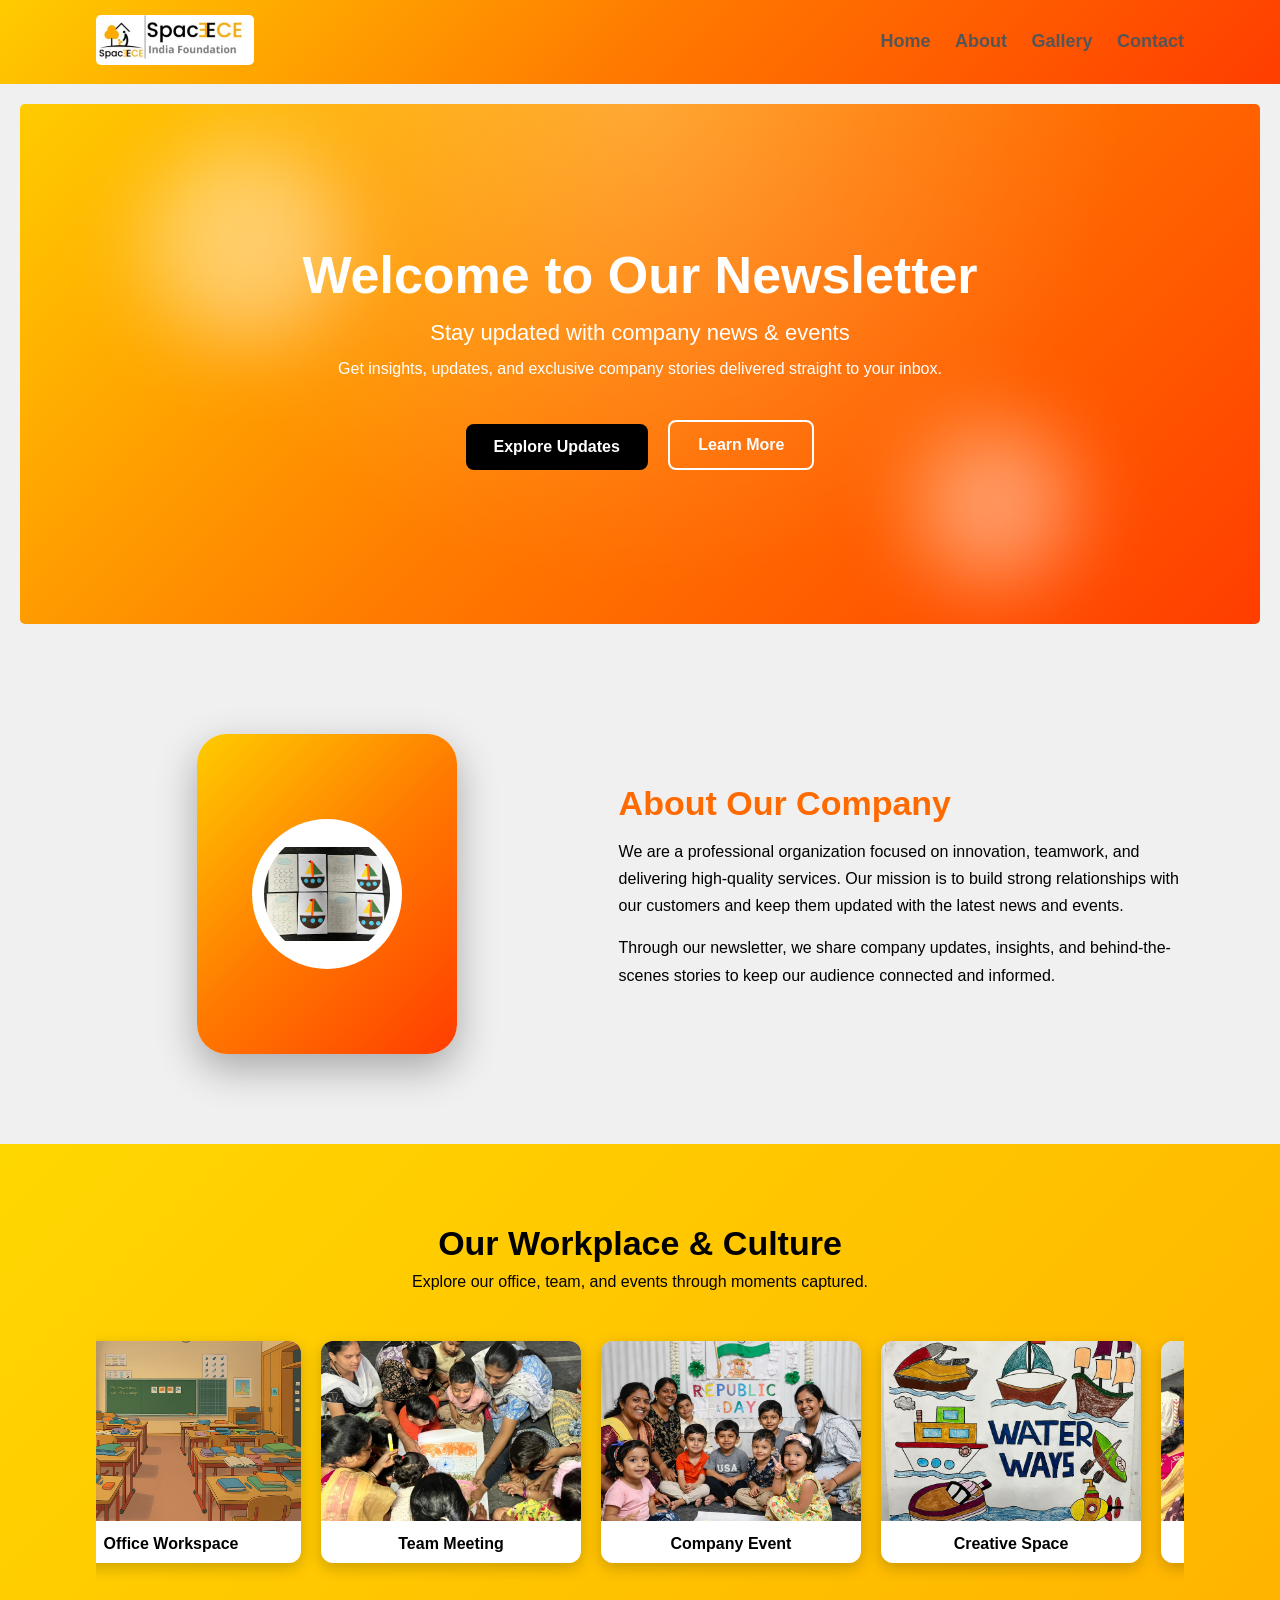
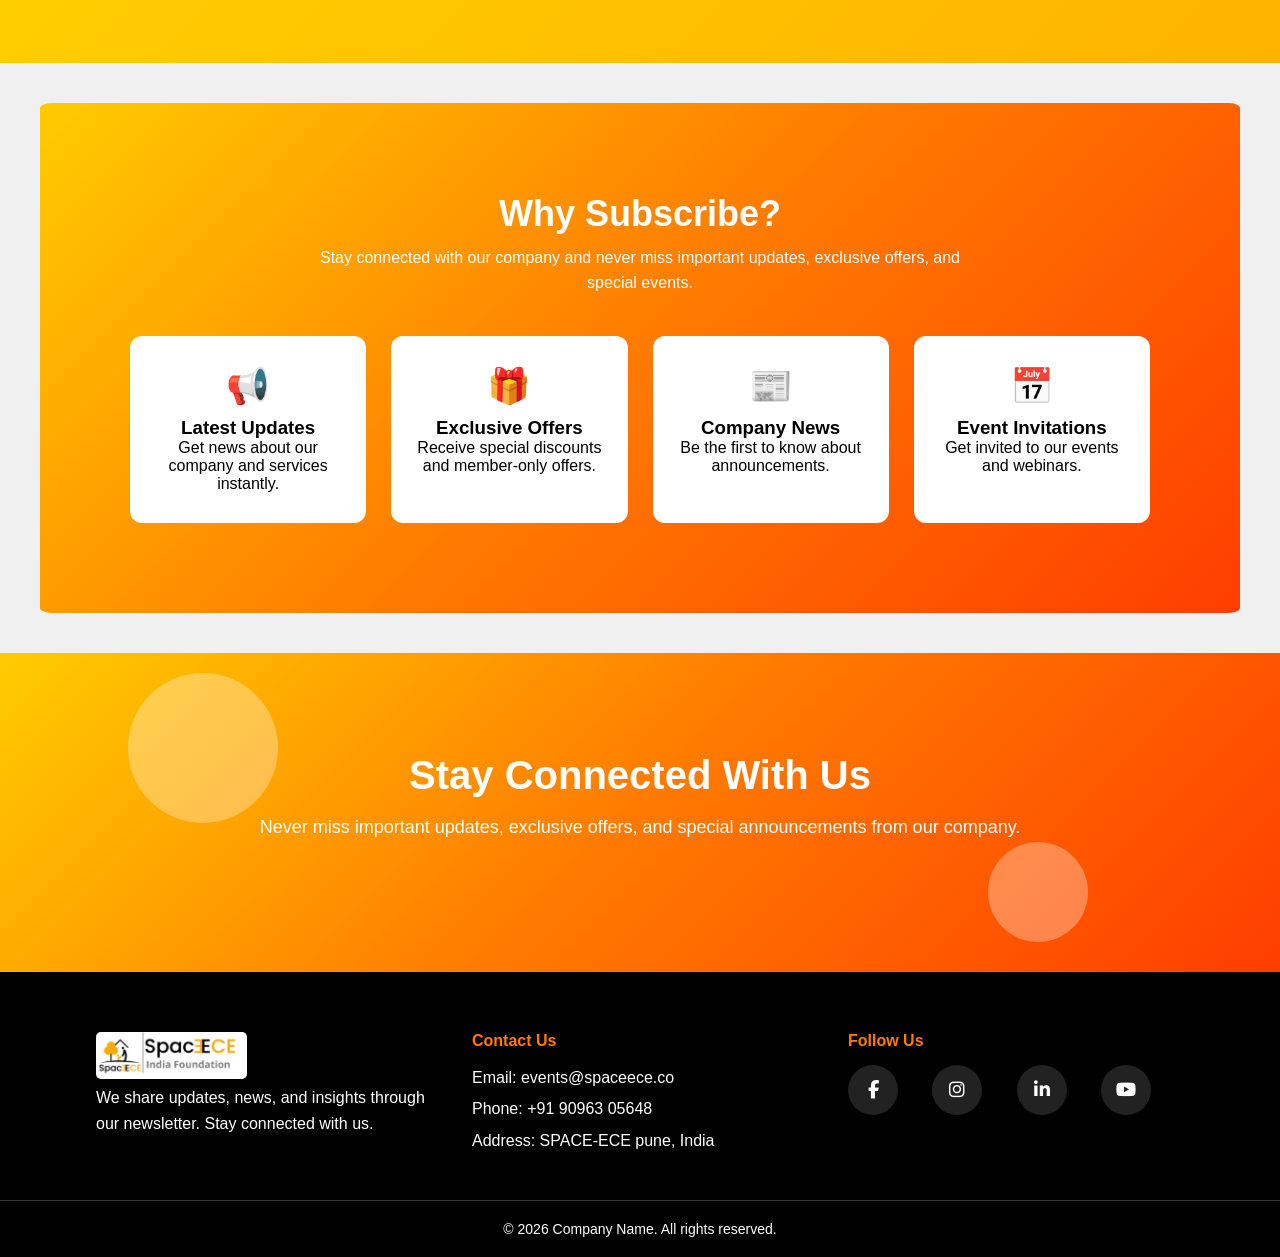
==== newsletter/index.html @ 4c30d171 "add new file" ====
<!DOCTYPE html>
<html lang="en">
<head>
    <meta charset="UTF-8">
    <meta name="viewport" content="width=device-width, initial-scale=1.0">
    <title>Newsletter Subscribe</title>

    <link rel="stylesheet" href="https://cdnjs.cloudflare.com/ajax/libs/font-awesome/6.5.0/css/all.min.css">

    <style>
        /* ============================= */
        /* CSS RESET */
        /* ============================= */
      * {
  margin: 0;
  padding: 0;
  box-sizing: border-box;
}

body, html {
  font-family: 'Segoe UI', Tahoma, Geneva, Verdana, sans-serif;
  background: #f0f0f0;
}

/* HEADER SECTION */
.header {
  background: linear-gradient(135deg,#ffcc00,#ff7a00,#ff3d00);
  color: #000000;
  padding: 15px 0;
  position: sticky;
  top: 0;
  left: 0;
  right: 0;
  z-index: 1000;
}
.container {
  width: 90%;
  margin: auto;
}
.header-flex {
  display: flex;
  justify-content: space-between;
  align-items: center;
}
.logo {
  display: flex;
  align-items: center;
  gap: 10px;
}
.logo img {
  width: 25%;
  height: auto;
  border-radius: 5px;
}
.nav a {
    color: #565555;
    margin-left: 20px;
    text-decoration: none;
    font-size: 18px;
    font-weight: 600;
}

.nav a:hover {
    color: #000;

}

/* HERO SECTION */
.hero{
    margin: 20px;
    border-radius: 5px;
  position:relative;
  height:520px;
  display:flex;
  align-items:center;
  justify-content:center;
  text-align:center;
  color:#fff;
  overflow:hidden;

  background: linear-gradient(135deg,#ffcc00,#ff7a00,#ff3d00);
}

/* glow overlay */
.hero::before{
  content:"";
  position:absolute;
  inset:0;
  background: radial-gradient(circle at top,#ffffff33,transparent 60%);
}

/* content */
.hero-content{
  position:relative;
  z-index:2;
  max-width:800px;
}

.hero h1{
  font-size:52px;
  font-weight:700;
  margin-bottom:15px;
}

.tagline{
  font-size:22px;
  margin-bottom:10px;
}

.subtext{
  font-size:16px;
  margin-bottom:30px;
  line-height:1.6;
}

/* buttons */
.hero-buttons a{
  text-decoration:none;
  padding:14px 28px;
  border-radius:8px;
  font-weight:600;
  margin:8px;
  display:inline-block;
  transition:0.3s;
}

.btn-primary{
  background:#000;
  color:#fff;
}

.btn-primary:hover{
  background:#222;
  transform:translateY(-3px);
}

.btn-outline{
  border:2px solid #fff;
  color:#fff;
}

.btn-outline:hover{
  background:#fff;
  color:#000;
  transform:translateY(-3px);
}

/* floating shapes */
.shape{
  position:absolute;
  border-radius:50%;
  filter:blur(40px);
  opacity:0.4;
}

.shape1{
  width:200px;
  height:200px;
  background:#fff;
  top:40px;
  left:10%;
  animation:float 6s infinite ease-in-out;
}

.shape2{
  width:160px;
  height:160px;
  background:#fff;
  bottom:40px;
  right:15%;
  animation:float 7s infinite ease-in-out;
}

@keyframes float{
  0%{transform:translateY(0)}
  50%{transform:translateY(-30px)}
  100%{transform:translateY(0)}
}
/* ABOUT US SECTION  */

.section {
  padding: 90px 0;

}
.about-section {
  padding: 90px 0;
}

.container {
  width: 85%;
  margin: auto;
  
}

/* layout */
.about-flex {
  display: flex;
  align-items: center;
  gap: 60px;
}

/* image side */
.about-img {
  width: 45%;
  display: flex;
  justify-content: center;
}

.about-shape {
  width: 260px;
  height: 320px;
  background: linear-gradient(135deg,#ffcc00,#ff7a00,#ff3d00);
  border-radius: 30px;
  display: flex;
  align-items: center;
  justify-content: center;
  animation: float 4s ease-in-out infinite;
  box-shadow: 0 15px 40px rgba(0,0,0,0.3);
}

.about-shape img {
  width: 150px;
  height: 150px;
  object-fit: contain;
  background: #fff;
  padding: 12px;
  border-radius: 50%;
}

@keyframes float {
  0% { transform: translateY(0px); }
  50% { transform: translateY(-20px); }
  100% { transform: translateY(0px); }
}

/* text side */
.about-text {
  width: 55%;
}

.about-text h2 {
  font-size: 34px;
  margin-bottom: 15px;
  color: #ff6a00;
}

.about-text p {
  line-height: 1.7;
  margin-bottom: 15px;
}

@media(max-width:900px){
  .about-flex{
    flex-direction: column;
    text-align:center;
  }
  .about-img,
  .about-text{
    width:100%;
  }
}

/* GALLERY SECTION */


.gallery {
  background: linear-gradient(135deg,#ffd700,#ffb300);
  padding: 80px 0;
  text-align: center;
}

.gallery-title {
  font-size: 34px;
  margin-bottom: 10px;
}

.gallery-subtitle {
  margin-bottom: 30px;
}

/* horizontal scroll */
.gallery-scroll {
  display: flex;
  gap: 20px;
  overflow-x: auto;
  padding: 20px;
  scroll-behavior: smooth;
}

/* hide scrollbar */
.gallery-scroll::-webkit-scrollbar {
  height: 8px;
}
.gallery-scroll::-webkit-scrollbar-thumb {
  background: #ff6a00;
  border-radius: 10px;
}

/* card */
.gallery-item {
  min-width: 260px;
  background: #fff;
  border-radius: 12px;
  overflow: hidden;
  box-shadow: 0 5px 15px rgba(0,0,0,0.2);
  position: relative;
}

.gallery-item img {
  width: 100%;
  height: 180px;
  object-fit: cover;
}

/* text */
.gallery-item span {
  display: block;
  padding: 10px;
  font-weight: bold;
}
/* BENEFTTS SECTION */
.benefits {
  background: linear-gradient(135deg,#ffcc00,#ff7a00,#ff3d00);
  padding: 90px 0;
  text-align: center;
  color: #fff;
  margin: 40px;
  border-radius: 1%;
}

.benefits-title {
  font-size: 36px;
  margin-bottom: 10px;
}

.benefits-sub {
  max-width: 650px;
  margin: auto;
  margin-bottom: 40px;
  line-height: 1.6;
}

/* grid */
.benefits-grid {
  display: grid;
  grid-template-columns: repeat(4, 1fr);
  gap: 25px;
}

/* card */
.benefit-card {
  background: #fff;
  color: #000;
  padding: 30px 20px;
  border-radius: 12px;
  transition: 0.3s;
}

.benefit-card:hover {
  transform: translateY(-10px);
}

/* icon */
.icon {
  font-size: 35px;
  display: block;
  margin-bottom: 10px;
}

@media(max-width:900px){
  .benefits-grid {
    grid-template-columns: repeat(2,1fr);
  }
}

@media(max-width:500px){
  .benefits-grid {
    grid-template-columns: 1fr;
  }
}

/* MESSAGE SECTION */


.message {
  position: relative;
  background: linear-gradient(135deg,#ffcc00,#ff7a00,#ff3d00);
  padding: 100px 0;
  text-align: center;
  color: #fff;
  overflow: hidden;
}

.message-content {
  position: relative;
  z-index: 2;
}

.message h2 {
  font-size: 40px;
  margin-bottom: 15px;
}

.message p {
  font-size: 18px;
  margin-bottom: 30px;
  line-height: 1.6;
}

/* email box */
.subscribe-box {
  display: flex;
  justify-content: center;
  max-width: 450px;
  margin: auto;
  background: #fff;
  border-radius: 8px;
  overflow: hidden;
}

.subscribe-box input {
  flex: 1;
  border: none;
  padding: 14px;
  font-size: 16px;
  outline: none;
}

.subscribe-box button {
  background: #000;
  color: #fff;
  border: none;
  padding: 14px 25px;
  cursor: pointer;
  font-weight: bold;
}

.subscribe-box button:hover {
  background: #333;
}

/* decorative floating circles */
.circle {
  position: absolute;
  border-radius: 50%;
  opacity: 0.3;
  animation: float 6s ease-in-out infinite;
}

.circle1 {
  width: 150px;
  height: 150px;
  background: #fff;
  top: 20px;
  left: 10%;
}

.circle2 {
  width: 100px;
  height: 100px;
  background: #fff;
  bottom: 30px;
  right: 15%;
}

@keyframes float {
  0% { transform: translateY(0px); }
  50% { transform: translateY(-25px); }
  100% { transform: translateY(0px); }
}


/* FOOTER SECTION */

.footer {
  background: #000000;
  color: #fff;
  padding-top: 60px;
}

.footer-grid {
  display: grid;
  grid-template-columns: repeat(3, 1fr);
  gap: 40px;
}

.footer-col h4 {
  margin-bottom: 15px;
  color: #ff7a00;
}

.footer-logo {
  display: flex;
  align-items: center;
  gap: 10px;
}

.footer-logo img {
  width: 45%;
  height: auto;
  border-radius: 5px;

}

.footer-col p {
  margin: 6px 0;
  line-height: 1.6;
}

/* social */
.social-icons a {
  display: inline-flex;
  align-items: center;
  justify-content: center                                               ;
  width: 50px;
  height: 50px;
  margin-right: 30px;
  border-radius: 50%;
  background: #222;
  color: #fff;
  font-size: 18px;
  transition: 0.3s;
  text-decoration: none;
}

/* hover colors */
.social-icons a:hover:nth-child(1) {
  background: #1877f2; /* Facebook */
}

.social-icons a:hover:nth-child(2) {
  background: #e4405f; /* Instagram */
}

.social-icons a:hover:nth-child(3) {
  background: #0a66c2; /* LinkedIn */
}

.social-icons a:hover:nth-child(4) {
  background: #ff0000; /* YouTube */
}

/* bottom */
.footer-bottom {
  text-align: center;
  padding: 20px;
  margin-top: 40px;
  border-top: 1px solid #333;
  font-size: 14px;
}

@media(max-width:800px){
  .footer-grid {
    grid-template-columns: 1fr;
    text-align: center;
  }
}


/* ============================= */
/* MOBILE RESPONSIVE (max 768px) */
/* ============================= */
@media (max-width: 768px) {

  /* Header */
  .header-flex {
    flex-direction: column;
    height: auto;
    gap: 10px;
  }

  .container {
    height: auto;
  }

  .nav {
    margin-top: 10px;
  }

  .nav a {
    display: inline-block;
    margin: 5px 10px;
    font-size: 16px;
  }

  /* Hero */
  .hero {
    height: auto;
    padding: 80px 20px;
  }

  .hero h1 {
    font-size: 32px;
  }

  .tagline {
    font-size: 18px;
  }

  .subtext {
    font-size: 14px;
  }

  /* About */
  .about-flex {
    flex-direction: column;
    text-align: center;
  }

  .about-img,
  .about-text {
    width: 100%;
  }

  .about-shape {
    margin-bottom: 30px;
  }

  /* Gallery */
  .gallery-scroll {
    padding: 10px;
  }

  .gallery-item {
    min-width: 200px;
  }

  /* Benefits */
  .benefits {
    margin: 20px;
  }

  .benefits-grid {
    grid-template-columns: 1fr;
  }

  /* Message */
  .subscribe-box {
    flex-direction: column;
  }

  .subscribe-box input {
    width: 100%;
  }

  .subscribe-box button {
    width: 100%;
  }

  /* Footer */
  .footer-grid {
    grid-template-columns: 1fr;
    text-align: center;
  }

  .footer-logo {
    justify-content: center;
  }

  .social-icons a {
    margin: 10px;
  }

}

/* ============================= */
/* TABLET RESPONSIVE (768–1024px) */
/* ============================= */
@media (max-width: 1024px) {

  .benefits-grid {
    grid-template-columns: repeat(2, 1fr);
  }

  .about-flex {
    gap: 30px;
  }

}

/* fade scroll */
.section,
.about-section,
.benefits,
.message{
  opacity:0;
  transform:translateY(40px);
  transition:0.8s;
}
.show{
  opacity:1;
  transform:translateY(0);
}

/* hero animation */
.hero-content{
  opacity:0;
  transform:translateY(40px);
  transition:1s;
}
.hero-show{
  opacity:1;
  transform:translateY(0);
}

/* ripple button */
.btn-primary,
.btn-outline{
  position:relative;
  overflow:hidden;
}
.ripple{
  position:absolute;
  width:10px;
  height:10px;
  background:#fff;
  border-radius:50%;
  transform:scale(0);
  animation:ripple 0.6s linear;
  text-decoration: none;
}
@keyframes ripple{
  to{
    transform:scale(15);
    opacity:0;
  }
}

/* header shadow */
.header-shadow{
  box-shadow:0 6px 20px rgba(0,0,0,0.25);
} 

    </style>
</head>
<body>
    <!-- HEADER -->
<header class="header">
  <div class="container header-flex">
    <div class="logo">
      <a href="#home">
      <img src="assets/images/logo/logo.png" alt="logo">
      </a>

    </div>

    <nav class="nav">
      <a href="#home">Home</a>
      <a href="#about">About</a>
      <a href="#gallery">Gallery</a>
      <a href="#contact">Contact</a>
    </nav>
  </div>
</header>


<!-- HERO -->
<section id="home" class="hero">
  <div class="hero-content">
    <h1>Welcome to Our Newsletter</h1>
    <p class="tagline">Stay updated with company news & events</p>

    <p class="subtext">
      Get insights, updates, and exclusive company stories
      delivered straight to your inbox.
    </p>

    <div class="hero-buttons">
      <a href="#" class="btn-primary">Explore Updates</a>
      <a href="#" class="btn-outline">Learn More</a>
    </div>
  </div>

  <!-- floating shapes -->
  <div class="shape shape1"></div>
  <div class="shape shape2"></div>
</section>

<!-- ABOUT -->
<section id="about" class="about-section">
  <div class="container about-flex">

    <!-- LEFT IMAGE -->
    <div class="about-img">
        <div class="about-shape">
            <img src="assets/images/about.jpeg" alt="logo">
        </div>
    </div>

    <!-- RIGHT TEXT -->                                                                                                                                                                      
    <div class="about-text">
      <h2>About Our Company</h2>
      <p>
        We are a professional organization focused on innovation,
        teamwork, and delivering high-quality services. Our mission
        is to build strong relationships with our customers and keep
        them updated with the latest news and events.
      </p>

      <p>
        Through our newsletter, we share company updates, insights,
        and behind-the-scenes stories to keep our audience connected
        and informed.
      </p>
    </div>

  </div>
</section>

<!-- GALLERY -->
<section id="gallery" class="gallery section">
  <div class="container">
    <h2 class="gallery-title">Our Workplace & Culture</h2>
    <p class="gallery-subtitle">
      Explore our office, team, and events through moments captured.
    </p>

    <div class="gallery-scroll">

      <div class="gallery-item">
        <img src="assets/images/Office Workspace.png">
        <span>Office Workspace</span>
      </div>

      <div class="gallery-item">
        <img src="assets/images/Team Meeting.jpeg">
        <span>Team Meeting</span>
      </div>

      <div class="gallery-item">
        <img src="assets/images/Company Event.png">
        <span>Company Event</span>
      </div>

      <div class="gallery-item">
        <img src="assets/images/Creative Space.jpeg">
        <span>Creative Space</span>
      </div>

      <div class="gallery-item">
        <img src="assets/images/Our Team.jpeg">
        <span>Our Team</span>
      </div>

      <div class="gallery-item">
        <img src="assets/images/Celebration.jpeg">
        <span>Celebration</span>
      </div>

    </div>
  </div>
</section>


<!-- BENEFITS -->
<section id="benefits" class="benefits section">
  <div class="container">
    <h2 class="benefits-title">Why Subscribe?</h2>
    <p class="benefits-sub">
      Stay connected with our company and never miss important
      updates, exclusive offers, and special events.
    </p>

    <div class="benefits-grid">

      <div class="benefit-card">
        <span class="icon">📢</span>
        <h3>Latest Updates</h3>
        <p>Get news about our company and services instantly.</p>
      </div>

      <div class="benefit-card">
        <span class="icon">🎁</span>
        <h3>Exclusive Offers</h3>
        <p>Receive special discounts and member-only offers.</p>
      </div>

      <div class="benefit-card">
        <span class="icon">📰</span>
        <h3>Company News</h3>
        <p>Be the first to know about announcements.</p>
      </div>

      <div class="benefit-card">
        <span class="icon">📅</span>
        <h3>Event Invitations</h3>
        <p>Get invited to our events and webinars.</p>
      </div>

    </div>
  </div>
</section>

<!-- MESSAGE -->
<section id="contact" class="message">
  <div class="container message-content">
    <h2>Stay Connected With Us</h2>
    <p>
      Never miss important updates, exclusive offers,
      and special announcements from our company.
    </p>

  </div>

  <!-- decorative circles -->
  <div class="circle circle1"></div>
  <div class="circle circle2"></div>
</section>

<!-- FOOTER -->
<footer class="footer">
  <div class="container footer-grid">

    <!-- PART 1 : LOGO -->
    <div class="footer-col">
      <div class="footer-logo">
        <img src="assets/images/logo/logo.png" alt="logo">
      </div>
      <p>
        We share updates, news, and insights through our newsletter.
        Stay connected with us.
      </p>
    </div>

    <!-- PART 2 : CONTACT -->
    <div class="footer-col">
      <h4>Contact Us</h4>
      <p>Email: events@spaceece.co</p>
      <p>Phone: +91 90963 05648</p>
      <p>Address: SPACE-ECE pune, India</p>
    </div>

    <!-- PART 3 : SOCIAL -->
    <div class="footer-col">
        <h4>Follow Us</h4>
    
        <div class="social-icons">
                <a href="https://www.facebook.com/SpacECE/"><i class="fab fa-facebook-f"></i></a>
                <a href="https://www.instagram.com/spac.ece?igsh=bjhjeGRkYnBuaDUw"><i class="fab fa-instagram"></i></a>
                <a href="https://www.linkedin.com/company/spacece-co"><i class="fab fa-linkedin-in"></i></a>
                <a href="http://www.youtube.com/@SpacECE"><i class="fab fa-youtube"></i></a>
        </div>
    </div>
  </div>

  <div class="footer-bottom">
    © 2026 Company Name. All rights reserved.
  </div>
</footer>






<!-- gallery section -->
<script>
const scrollContainer = document.querySelector(".gallery-scroll");

let scrollAmount = 0;

setInterval(() => {
  scrollContainer.scrollLeft += 1;
  scrollAmount += 1;

  if(scrollAmount >= scrollContainer.scrollWidth - scrollContainer.clientWidth){
    scrollAmount = 0;
    scrollContainer.scrollLeft = 0;
  }
}, 20);
</script>

<script>

/* ============================= */
/* FADE-IN ON SCROLL */
/* ============================= */
const observer = new IntersectionObserver(entries => {
  entries.forEach(entry => {
    if(entry.isIntersecting){
      entry.target.classList.add("show");
    }
  });
}, { threshold: 0.2 });

document.querySelectorAll(".section, .about-section, .benefits, .message")
.forEach(el => observer.observe(el));


/* ============================= */
/* HERO TEXT ANIMATION */
/* ============================= */
window.addEventListener("load", () => {
  document.querySelector(".hero-content").classList.add("hero-show");
});


/* ============================= */
/* BUTTON RIPPLE EFFECT */
/* ============================= */
document.querySelectorAll(".btn-primary, .btn-outline")
.forEach(btn=>{
  btn.addEventListener("click", function(e){
    let ripple = document.createElement("span");
    ripple.classList.add("ripple");
    this.appendChild(ripple);

    let x = e.clientX - this.getBoundingClientRect().left;
    let y = e.clientY - this.getBoundingClientRect().top;

    ripple.style.left = x+"px";
    ripple.style.top = y+"px";

    setTimeout(()=> ripple.remove(),600);
  });
});


/* ============================= */
/* HEADER SHADOW ON SCROLL */
/* ============================= */
window.addEventListener("scroll",()=>{
  const header = document.querySelector(".header");
  if(window.scrollY > 30){
    header.classList.add("header-shadow");
  }else{
    header.classList.remove("header-shadow");
  }
});

</script>
    
</body>
</html>
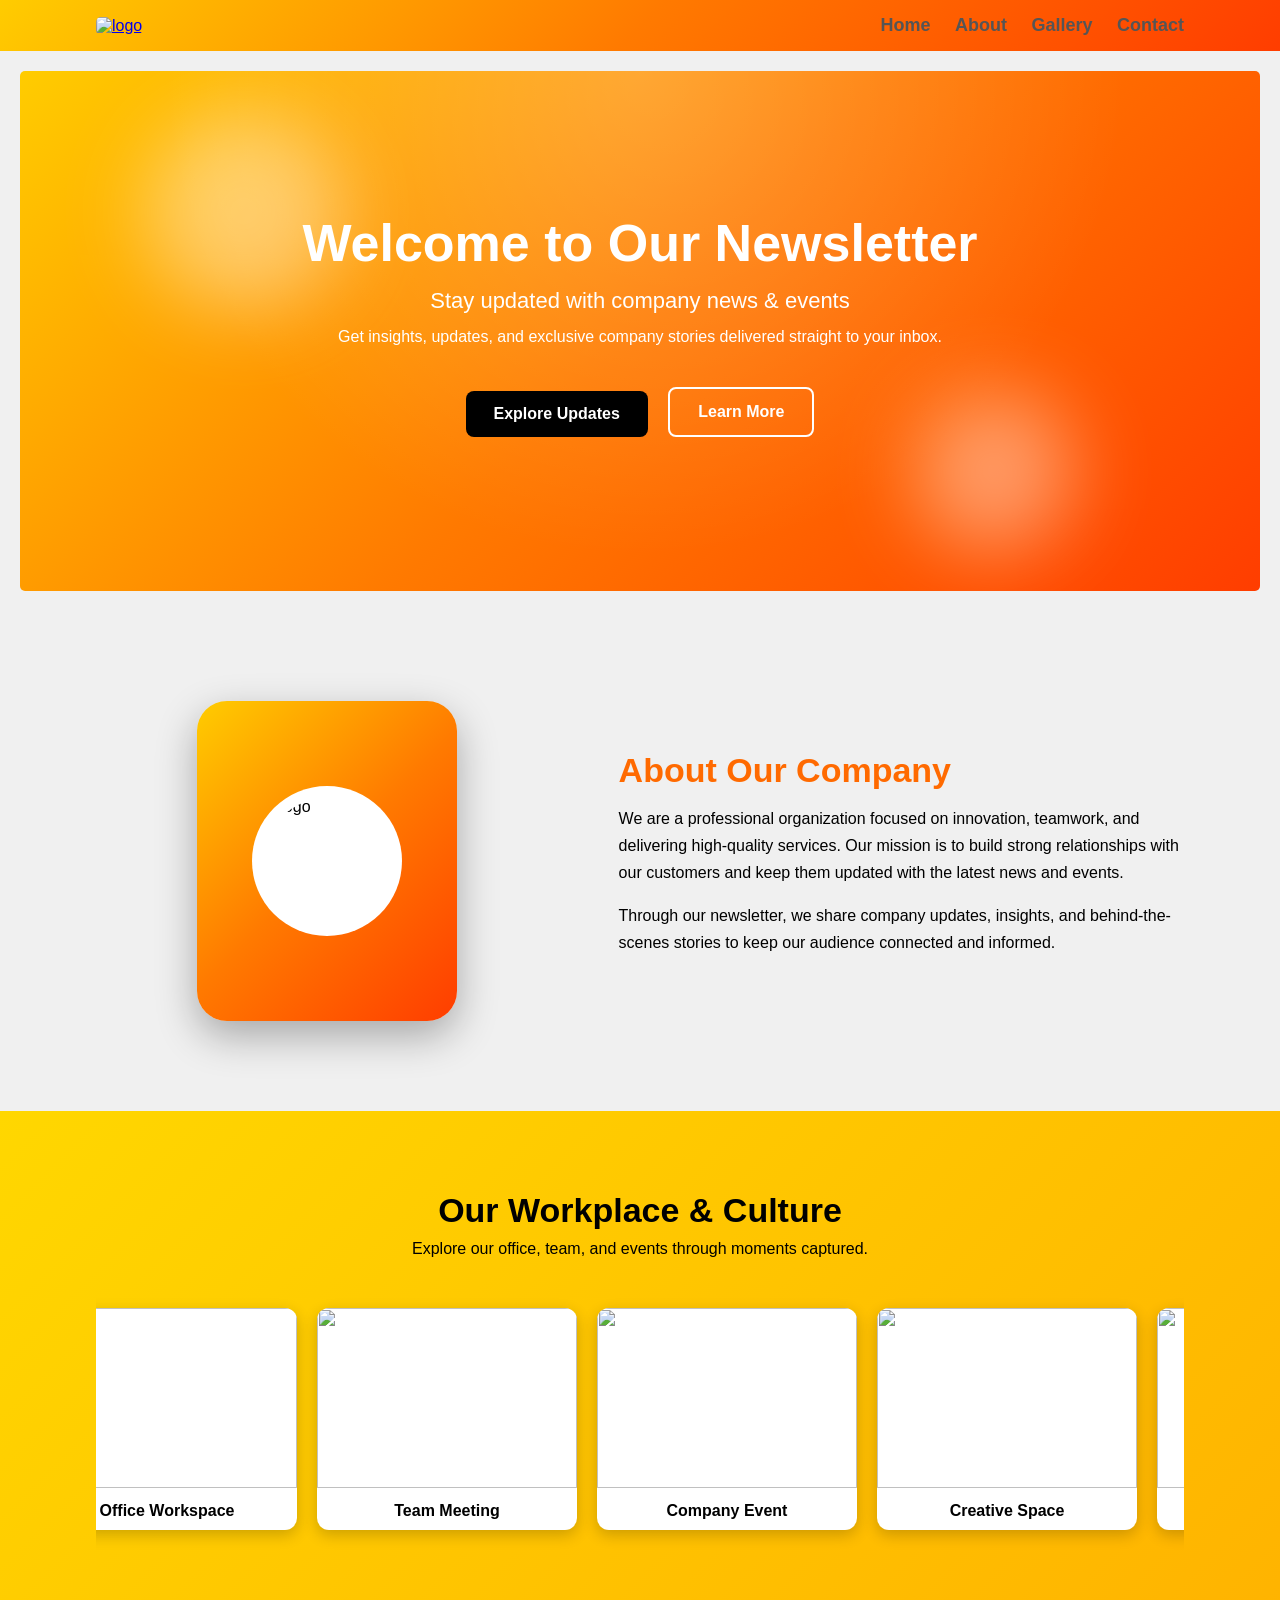
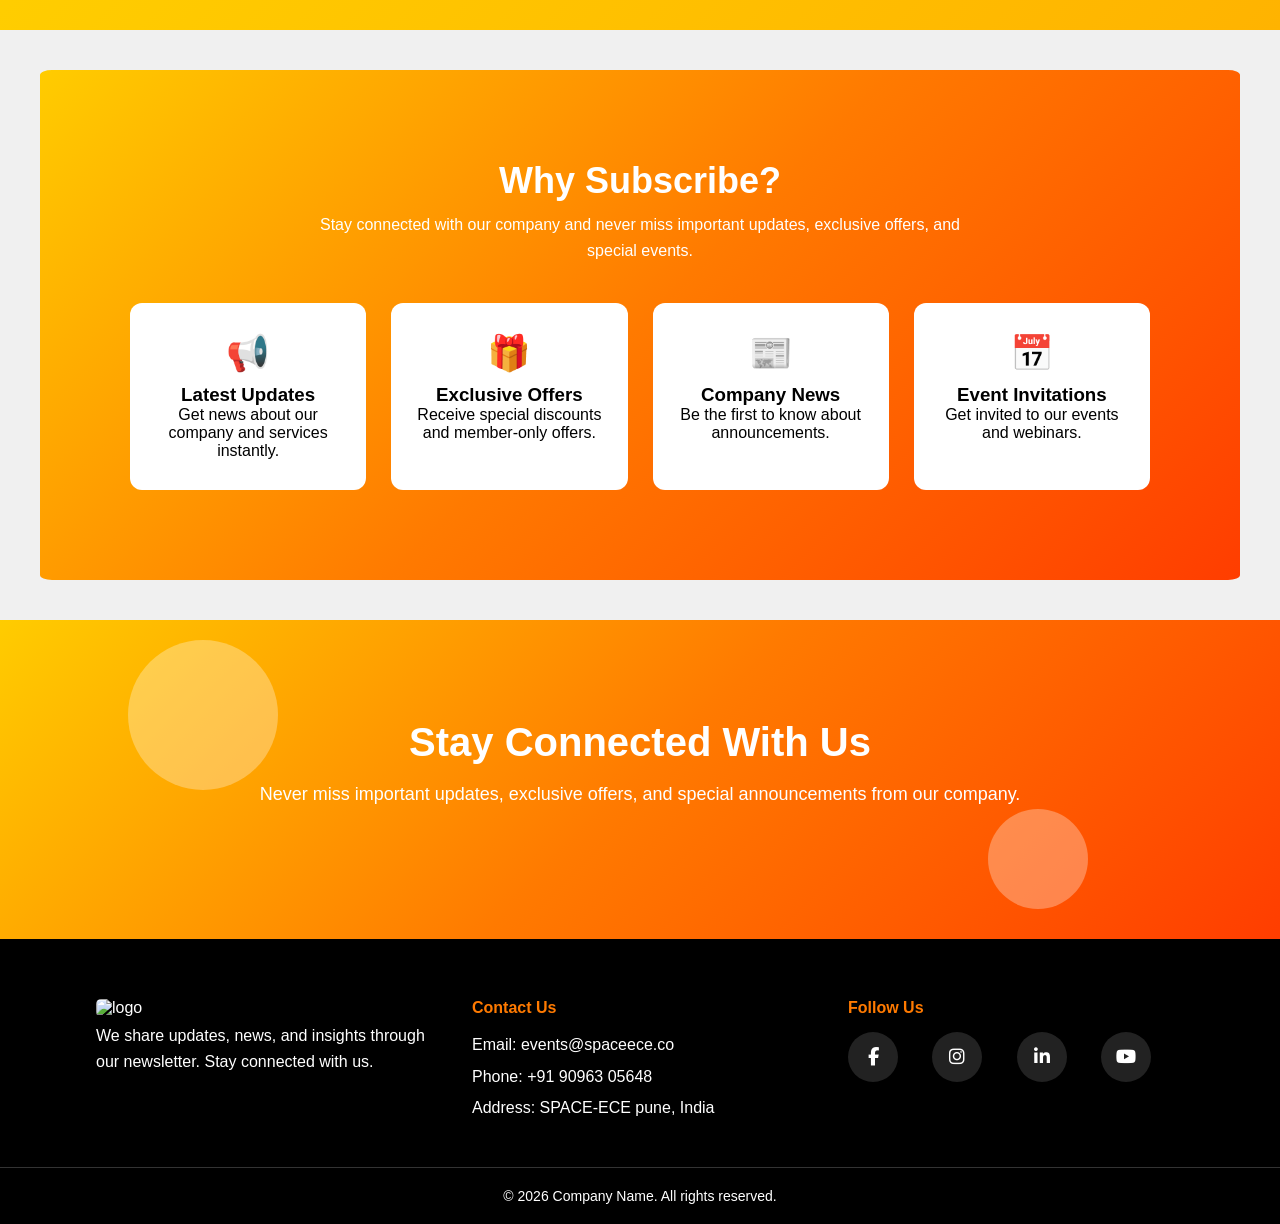
==== commit dc43a050: "Add files via upload" ====
--- a/newsletter/index.html
+++ b/newsletter/index.html
@@ -1,1034 +1,1035 @@
-<!DOCTYPE html>
-<html lang="en">
-<head>
-    <meta charset="UTF-8">
-    <meta name="viewport" content="width=device-width, initial-scale=1.0">
-    <title>Newsletter Subscribe</title>
-
-    <link rel="stylesheet" href="https://cdnjs.cloudflare.com/ajax/libs/font-awesome/6.5.0/css/all.min.css">
-
-    <style>
-        /* ============================= */
-        /* CSS RESET */
-        /* ============================= */
-      * {
-  margin: 0;
-  padding: 0;
-  box-sizing: border-box;
-}
-
-body, html {
-  font-family: 'Segoe UI', Tahoma, Geneva, Verdana, sans-serif;
-  background: #f0f0f0;
-}
-
-/* HEADER SECTION */
-.header {
-  background: linear-gradient(135deg,#ffcc00,#ff7a00,#ff3d00);
-  color: #000000;
-  padding: 15px 0;
-  position: sticky;
-  top: 0;
-  left: 0;
-  right: 0;
-  z-index: 1000;
-}
-.container {
-  width: 90%;
-  margin: auto;
-}
-.header-flex {
-  display: flex;
-  justify-content: space-between;
-  align-items: center;
-}
-.logo {
-  display: flex;
-  align-items: center;
-  gap: 10px;
-}
-.logo img {
-  width: 25%;
-  height: auto;
-  border-radius: 5px;
-}
-.nav a {
-    color: #565555;
-    margin-left: 20px;
-    text-decoration: none;
-    font-size: 18px;
-    font-weight: 600;
-}
-
-.nav a:hover {
-    color: #000;
-
-}
-
-/* HERO SECTION */
-.hero{
-    margin: 20px;
-    border-radius: 5px;
-  position:relative;
-  height:520px;
-  display:flex;
-  align-items:center;
-  justify-content:center;
-  text-align:center;
-  color:#fff;
-  overflow:hidden;
-
-  background: linear-gradient(135deg,#ffcc00,#ff7a00,#ff3d00);
-}
-
-/* glow overlay */
-.hero::before{
-  content:"";
-  position:absolute;
-  inset:0;
-  background: radial-gradient(circle at top,#ffffff33,transparent 60%);
-}
-
-/* content */
-.hero-content{
-  position:relative;
-  z-index:2;
-  max-width:800px;
-}
-
-.hero h1{
-  font-size:52px;
-  font-weight:700;
-  margin-bottom:15px;
-}
-
-.tagline{
-  font-size:22px;
-  margin-bottom:10px;
-}
-
-.subtext{
-  font-size:16px;
-  margin-bottom:30px;
-  line-height:1.6;
-}
-
-/* buttons */
-.hero-buttons a{
-  text-decoration:none;
-  padding:14px 28px;
-  border-radius:8px;
-  font-weight:600;
-  margin:8px;
-  display:inline-block;
-  transition:0.3s;
-}
-
-.btn-primary{
-  background:#000;
-  color:#fff;
-}
-
-.btn-primary:hover{
-  background:#222;
-  transform:translateY(-3px);
-}
-
-.btn-outline{
-  border:2px solid #fff;
-  color:#fff;
-}
-
-.btn-outline:hover{
-  background:#fff;
-  color:#000;
-  transform:translateY(-3px);
-}
-
-/* floating shapes */
-.shape{
-  position:absolute;
-  border-radius:50%;
-  filter:blur(40px);
-  opacity:0.4;
-}
-
-.shape1{
-  width:200px;
-  height:200px;
-  background:#fff;
-  top:40px;
-  left:10%;
-  animation:float 6s infinite ease-in-out;
-}
-
-.shape2{
-  width:160px;
-  height:160px;
-  background:#fff;
-  bottom:40px;
-  right:15%;
-  animation:float 7s infinite ease-in-out;
-}
-
-@keyframes float{
-  0%{transform:translateY(0)}
-  50%{transform:translateY(-30px)}
-  100%{transform:translateY(0)}
-}
-/* ABOUT US SECTION  */
-
-.section {
-  padding: 90px 0;
-
-}
-.about-section {
-  padding: 90px 0;
-}
-
-.container {
-  width: 85%;
-  margin: auto;
-  
-}
-
-/* layout */
-.about-flex {
-  display: flex;
-  align-items: center;
-  gap: 60px;
-}
-
-/* image side */
-.about-img {
-  width: 45%;
-  display: flex;
-  justify-content: center;
-}
-
-.about-shape {
-  width: 260px;
-  height: 320px;
-  background: linear-gradient(135deg,#ffcc00,#ff7a00,#ff3d00);
-  border-radius: 30px;
-  display: flex;
-  align-items: center;
-  justify-content: center;
-  animation: float 4s ease-in-out infinite;
-  box-shadow: 0 15px 40px rgba(0,0,0,0.3);
-}
-
-.about-shape img {
-  width: 150px;
-  height: 150px;
-  object-fit: contain;
-  background: #fff;
-  padding: 12px;
-  border-radius: 50%;
-}
-
-@keyframes float {
-  0% { transform: translateY(0px); }
-  50% { transform: translateY(-20px); }
-  100% { transform: translateY(0px); }
-}
-
-/* text side */
-.about-text {
-  width: 55%;
-}
-
-.about-text h2 {
-  font-size: 34px;
-  margin-bottom: 15px;
-  color: #ff6a00;
-}
-
-.about-text p {
-  line-height: 1.7;
-  margin-bottom: 15px;
-}
-
-@media(max-width:900px){
-  .about-flex{
-    flex-direction: column;
-    text-align:center;
-  }
-  .about-img,
-  .about-text{
-    width:100%;
-  }
-}
-
-/* GALLERY SECTION */
-
-
-.gallery {
-  background: linear-gradient(135deg,#ffd700,#ffb300);
-  padding: 80px 0;
-  text-align: center;
-}
-
-.gallery-title {
-  font-size: 34px;
-  margin-bottom: 10px;
-}
-
-.gallery-subtitle {
-  margin-bottom: 30px;
-}
-
-/* horizontal scroll */
-.gallery-scroll {
-  display: flex;
-  gap: 20px;
-  overflow-x: auto;
-  padding: 20px;
-  scroll-behavior: smooth;
-}
-
-/* hide scrollbar */
-.gallery-scroll::-webkit-scrollbar {
-  height: 8px;
-}
-.gallery-scroll::-webkit-scrollbar-thumb {
-  background: #ff6a00;
-  border-radius: 10px;
-}
-
-/* card */
-.gallery-item {
-  min-width: 260px;
-  background: #fff;
-  border-radius: 12px;
-  overflow: hidden;
-  box-shadow: 0 5px 15px rgba(0,0,0,0.2);
-  position: relative;
-}
-
-.gallery-item img {
-  width: 100%;
-  height: 180px;
-  object-fit: cover;
-}
-
-/* text */
-.gallery-item span {
-  display: block;
-  padding: 10px;
-  font-weight: bold;
-}
-/* BENEFTTS SECTION */
-.benefits {
-  background: linear-gradient(135deg,#ffcc00,#ff7a00,#ff3d00);
-  padding: 90px 0;
-  text-align: center;
-  color: #fff;
-  margin: 40px;
-  border-radius: 1%;
-}
-
-.benefits-title {
-  font-size: 36px;
-  margin-bottom: 10px;
-}
-
-.benefits-sub {
-  max-width: 650px;
-  margin: auto;
-  margin-bottom: 40px;
-  line-height: 1.6;
-}
-
-/* grid */
-.benefits-grid {
-  display: grid;
-  grid-template-columns: repeat(4, 1fr);
-  gap: 25px;
-}
-
-/* card */
-.benefit-card {
-  background: #fff;
-  color: #000;
-  padding: 30px 20px;
-  border-radius: 12px;
-  transition: 0.3s;
-}
-
-.benefit-card:hover {
-  transform: translateY(-10px);
-}
-
-/* icon */
-.icon {
-  font-size: 35px;
-  display: block;
-  margin-bottom: 10px;
-}
-
-@media(max-width:900px){
-  .benefits-grid {
-    grid-template-columns: repeat(2,1fr);
-  }
-}
-
-@media(max-width:500px){
-  .benefits-grid {
-    grid-template-columns: 1fr;
-  }
-}
-
-/* MESSAGE SECTION */
-
-
-.message {
-  position: relative;
-  background: linear-gradient(135deg,#ffcc00,#ff7a00,#ff3d00);
-  padding: 100px 0;
-  text-align: center;
-  color: #fff;
-  overflow: hidden;
-}
-
-.message-content {
-  position: relative;
-  z-index: 2;
-}
-
-.message h2 {
-  font-size: 40px;
-  margin-bottom: 15px;
-}
-
-.message p {
-  font-size: 18px;
-  margin-bottom: 30px;
-  line-height: 1.6;
-}
-
-/* email box */
-.subscribe-box {
-  display: flex;
-  justify-content: center;
-  max-width: 450px;
-  margin: auto;
-  background: #fff;
-  border-radius: 8px;
-  overflow: hidden;
-}
-
-.subscribe-box input {
-  flex: 1;
-  border: none;
-  padding: 14px;
-  font-size: 16px;
-  outline: none;
-}
-
-.subscribe-box button {
-  background: #000;
-  color: #fff;
-  border: none;
-  padding: 14px 25px;
-  cursor: pointer;
-  font-weight: bold;
-}
-
-.subscribe-box button:hover {
-  background: #333;
-}
-
-/* decorative floating circles */
-.circle {
-  position: absolute;
-  border-radius: 50%;
-  opacity: 0.3;
-  animation: float 6s ease-in-out infinite;
-}
-
-.circle1 {
-  width: 150px;
-  height: 150px;
-  background: #fff;
-  top: 20px;
-  left: 10%;
-}
-
-.circle2 {
-  width: 100px;
-  height: 100px;
-  background: #fff;
-  bottom: 30px;
-  right: 15%;
-}
-
-@keyframes float {
-  0% { transform: translateY(0px); }
-  50% { transform: translateY(-25px); }
-  100% { transform: translateY(0px); }
-}
-
-
-/* FOOTER SECTION */
-
-.footer {
-  background: #000000;
-  color: #fff;
-  padding-top: 60px;
-}
-
-.footer-grid {
-  display: grid;
-  grid-template-columns: repeat(3, 1fr);
-  gap: 40px;
-}
-
-.footer-col h4 {
-  margin-bottom: 15px;
-  color: #ff7a00;
-}
-
-.footer-logo {
-  display: flex;
-  align-items: center;
-  gap: 10px;
-}
-
-.footer-logo img {
-  width: 45%;
-  height: auto;
-  border-radius: 5px;
-
-}
-
-.footer-col p {
-  margin: 6px 0;
-  line-height: 1.6;
-}
-
-/* social */
-.social-icons a {
-  display: inline-flex;
-  align-items: center;
-  justify-content: center                                               ;
-  width: 50px;
-  height: 50px;
-  margin-right: 30px;
-  border-radius: 50%;
-  background: #222;
-  color: #fff;
-  font-size: 18px;
-  transition: 0.3s;
-  text-decoration: none;
-}
-
-/* hover colors */
-.social-icons a:hover:nth-child(1) {
-  background: #1877f2; /* Facebook */
-}
-
-.social-icons a:hover:nth-child(2) {
-  background: #e4405f; /* Instagram */
-}
-
-.social-icons a:hover:nth-child(3) {
-  background: #0a66c2; /* LinkedIn */
-}
-
-.social-icons a:hover:nth-child(4) {
-  background: #ff0000; /* YouTube */
-}
-
-/* bottom */
-.footer-bottom {
-  text-align: center;
-  padding: 20px;
-  margin-top: 40px;
-  border-top: 1px solid #333;
-  font-size: 14px;
-}
-
-@media(max-width:800px){
-  .footer-grid {
-    grid-template-columns: 1fr;
-    text-align: center;
-  }
-}
-
-
-/* ============================= */
-/* MOBILE RESPONSIVE (max 768px) */
-/* ============================= */
-@media (max-width: 768px) {
-
-  /* Header */
-  .header-flex {
-    flex-direction: column;
-    height: auto;
-    gap: 10px;
-  }
-
-  .container {
-    height: auto;
-  }
-
-  .nav {
-    margin-top: 10px;
-  }
-
-  .nav a {
-    display: inline-block;
-    margin: 5px 10px;
-    font-size: 16px;
-  }
-
-  /* Hero */
-  .hero {
-    height: auto;
-    padding: 80px 20px;
-  }
-
-  .hero h1 {
-    font-size: 32px;
-  }
-
-  .tagline {
-    font-size: 18px;
-  }
-
-  .subtext {
-    font-size: 14px;
-  }
-
-  /* About */
-  .about-flex {
-    flex-direction: column;
-    text-align: center;
-  }
-
-  .about-img,
-  .about-text {
-    width: 100%;
-  }
-
-  .about-shape {
-    margin-bottom: 30px;
-  }
-
-  /* Gallery */
-  .gallery-scroll {
-    padding: 10px;
-  }
-
-  .gallery-item {
-    min-width: 200px;
-  }
-
-  /* Benefits */
-  .benefits {
-    margin: 20px;
-  }
-
-  .benefits-grid {
-    grid-template-columns: 1fr;
-  }
-
-  /* Message */
-  .subscribe-box {
-    flex-direction: column;
-  }
-
-  .subscribe-box input {
-    width: 100%;
-  }
-
-  .subscribe-box button {
-    width: 100%;
-  }
-
-  /* Footer */
-  .footer-grid {
-    grid-template-columns: 1fr;
-    text-align: center;
-  }
-
-  .footer-logo {
-    justify-content: center;
-  }
-
-  .social-icons a {
-    margin: 10px;
-  }
-
-}
-
-/* ============================= */
-/* TABLET RESPONSIVE (768–1024px) */
-/* ============================= */
-@media (max-width: 1024px) {
-
-  .benefits-grid {
-    grid-template-columns: repeat(2, 1fr);
-  }
-
-  .about-flex {
-    gap: 30px;
-  }
-
-}
-
-/* fade scroll */
-.section,
-.about-section,
-.benefits,
-.message{
-  opacity:0;
-  transform:translateY(40px);
-  transition:0.8s;
-}
-.show{
-  opacity:1;
-  transform:translateY(0);
-}
-
-/* hero animation */
-.hero-content{
-  opacity:0;
-  transform:translateY(40px);
-  transition:1s;
-}
-.hero-show{
-  opacity:1;
-  transform:translateY(0);
-}
-
-/* ripple button */
-.btn-primary,
-.btn-outline{
-  position:relative;
-  overflow:hidden;
-}
-.ripple{
-  position:absolute;
-  width:10px;
-  height:10px;
-  background:#fff;
-  border-radius:50%;
-  transform:scale(0);
-  animation:ripple 0.6s linear;
-  text-decoration: none;
-}
-@keyframes ripple{
-  to{
-    transform:scale(15);
-    opacity:0;
-  }
-}
-
-/* header shadow */
-.header-shadow{
-  box-shadow:0 6px 20px rgba(0,0,0,0.25);
-} 
-
-    </style>
-</head>
-<body>
-    <!-- HEADER -->
-<header class="header">
-  <div class="container header-flex">
-    <div class="logo">
-      <a href="#home">
-      <img src="assets/images/logo/logo.png" alt="logo">
-      </a>
-
-    </div>
-
-    <nav class="nav">
-      <a href="#home">Home</a>
-      <a href="#about">About</a>
-      <a href="#gallery">Gallery</a>
-      <a href="#contact">Contact</a>
-    </nav>
-  </div>
-</header>
-
-
-<!-- HERO -->
-<section id="home" class="hero">
-  <div class="hero-content">
-    <h1>Welcome to Our Newsletter</h1>
-    <p class="tagline">Stay updated with company news & events</p>
-
-    <p class="subtext">
-      Get insights, updates, and exclusive company stories
-      delivered straight to your inbox.
-    </p>
-
-    <div class="hero-buttons">
-      <a href="#" class="btn-primary">Explore Updates</a>
-      <a href="#" class="btn-outline">Learn More</a>
-    </div>
-  </div>
-
-  <!-- floating shapes -->
-  <div class="shape shape1"></div>
-  <div class="shape shape2"></div>
-</section>
-
-<!-- ABOUT -->
-<section id="about" class="about-section">
-  <div class="container about-flex">
-
-    <!-- LEFT IMAGE -->
-    <div class="about-img">
-        <div class="about-shape">
-            <img src="assets/images/about.jpeg" alt="logo">
-        </div>
-    </div>
-
-    <!-- RIGHT TEXT -->                                                                                                                                                                      
-    <div class="about-text">
-      <h2>About Our Company</h2>
-      <p>
-        We are a professional organization focused on innovation,
-        teamwork, and delivering high-quality services. Our mission
-        is to build strong relationships with our customers and keep
-        them updated with the latest news and events.
-      </p>
-
-      <p>
-        Through our newsletter, we share company updates, insights,
-        and behind-the-scenes stories to keep our audience connected
-        and informed.
-      </p>
-    </div>
-
-  </div>
-</section>
-
-<!-- GALLERY -->
-<section id="gallery" class="gallery section">
-  <div class="container">
-    <h2 class="gallery-title">Our Workplace & Culture</h2>
-    <p class="gallery-subtitle">
-      Explore our office, team, and events through moments captured.
-    </p>
-
-    <div class="gallery-scroll">
-
-      <div class="gallery-item">
-        <img src="assets/images/Office Workspace.png">
-        <span>Office Workspace</span>
-      </div>
-
-      <div class="gallery-item">
-        <img src="assets/images/Team Meeting.jpeg">
-        <span>Team Meeting</span>
-      </div>
-
-      <div class="gallery-item">
-        <img src="assets/images/Company Event.png">
-        <span>Company Event</span>
-      </div>
-
-      <div class="gallery-item">
-        <img src="assets/images/Creative Space.jpeg">
-        <span>Creative Space</span>
-      </div>
-
-      <div class="gallery-item">
-        <img src="assets/images/Our Team.jpeg">
-        <span>Our Team</span>
-      </div>
-
-      <div class="gallery-item">
-        <img src="assets/images/Celebration.jpeg">
-        <span>Celebration</span>
-      </div>
-
-    </div>
-  </div>
-</section>
-
-
-<!-- BENEFITS -->
-<section id="benefits" class="benefits section">
-  <div class="container">
-    <h2 class="benefits-title">Why Subscribe?</h2>
-    <p class="benefits-sub">
-      Stay connected with our company and never miss important
-      updates, exclusive offers, and special events.
-    </p>
-
-    <div class="benefits-grid">
-
-      <div class="benefit-card">
-        <span class="icon">📢</span>
-        <h3>Latest Updates</h3>
-        <p>Get news about our company and services instantly.</p>
-      </div>
-
-      <div class="benefit-card">
-        <span class="icon">🎁</span>
-        <h3>Exclusive Offers</h3>
-        <p>Receive special discounts and member-only offers.</p>
-      </div>
-
-      <div class="benefit-card">
-        <span class="icon">📰</span>
-        <h3>Company News</h3>
-        <p>Be the first to know about announcements.</p>
-      </div>
-
-      <div class="benefit-card">
-        <span class="icon">📅</span>
-        <h3>Event Invitations</h3>
-        <p>Get invited to our events and webinars.</p>
-      </div>
-
-    </div>
-  </div>
-</section>
-
-<!-- MESSAGE -->
-<section id="contact" class="message">
-  <div class="container message-content">
-    <h2>Stay Connected With Us</h2>
-    <p>
-      Never miss important updates, exclusive offers,
-      and special announcements from our company.
-    </p>
-
-  </div>
-
-  <!-- decorative circles -->
-  <div class="circle circle1"></div>
-  <div class="circle circle2"></div>
-</section>
-
-<!-- FOOTER -->
-<footer class="footer">
-  <div class="container footer-grid">
-
-    <!-- PART 1 : LOGO -->
-    <div class="footer-col">
-      <div class="footer-logo">
-        <img src="assets/images/logo/logo.png" alt="logo">
-      </div>
-      <p>
-        We share updates, news, and insights through our newsletter.
-        Stay connected with us.
-      </p>
-    </div>
-
-    <!-- PART 2 : CONTACT -->
-    <div class="footer-col">
-      <h4>Contact Us</h4>
-      <p>Email: events@spaceece.co</p>
-      <p>Phone: +91 90963 05648</p>
-      <p>Address: SPACE-ECE pune, India</p>
-    </div>
-
-    <!-- PART 3 : SOCIAL -->
-    <div class="footer-col">
-        <h4>Follow Us</h4>
-    
-        <div class="social-icons">
-                <a href="https://www.facebook.com/SpacECE/"><i class="fab fa-facebook-f"></i></a>
-                <a href="https://www.instagram.com/spac.ece?igsh=bjhjeGRkYnBuaDUw"><i class="fab fa-instagram"></i></a>
-                <a href="https://www.linkedin.com/company/spacece-co"><i class="fab fa-linkedin-in"></i></a>
-                <a href="http://www.youtube.com/@SpacECE"><i class="fab fa-youtube"></i></a>
-        </div>
-    </div>
-  </div>
-
-  <div class="footer-bottom">
-    © 2026 Company Name. All rights reserved.
-  </div>
-</footer>
-
-
-
-
-
-
-<!-- gallery section -->
-<script>
-const scrollContainer = document.querySelector(".gallery-scroll");
-
-let scrollAmount = 0;
-
-setInterval(() => {
-  scrollContainer.scrollLeft += 1;
-  scrollAmount += 1;
-
-  if(scrollAmount >= scrollContainer.scrollWidth - scrollContainer.clientWidth){
-    scrollAmount = 0;
-    scrollContainer.scrollLeft = 0;
-  }
-}, 20);
-</script>
-
-<script>
-
-/* ============================= */
-/* FADE-IN ON SCROLL */
-/* ============================= */
-const observer = new IntersectionObserver(entries => {
-  entries.forEach(entry => {
-    if(entry.isIntersecting){
-      entry.target.classList.add("show");
-    }
-  });
-}, { threshold: 0.2 });
-
-document.querySelectorAll(".section, .about-section, .benefits, .message")
-.forEach(el => observer.observe(el));
-
-
-/* ============================= */
-/* HERO TEXT ANIMATION */
-/* ============================= */
-window.addEventListener("load", () => {
-  document.querySelector(".hero-content").classList.add("hero-show");
-});
-
-
-/* ============================= */
-/* BUTTON RIPPLE EFFECT */
-/* ============================= */
-document.querySelectorAll(".btn-primary, .btn-outline")
-.forEach(btn=>{
-  btn.addEventListener("click", function(e){
-    let ripple = document.createElement("span");
-    ripple.classList.add("ripple");
-    this.appendChild(ripple);
-
-    let x = e.clientX - this.getBoundingClientRect().left;
-    let y = e.clientY - this.getBoundingClientRect().top;
-
-    ripple.style.left = x+"px";
-    ripple.style.top = y+"px";
-
-    setTimeout(()=> ripple.remove(),600);
-  });
-});
-
-
-/* ============================= */
-/* HEADER SHADOW ON SCROLL */
-/* ============================= */
-window.addEventListener("scroll",()=>{
-  const header = document.querySelector(".header");
-  if(window.scrollY > 30){
-    header.classList.add("header-shadow");
-  }else{
-    header.classList.remove("header-shadow");
-  }
-});
-
-</script>
-    
-</body>
+<!DOCTYPE html>
+<html lang="en">
+<head>
+    <meta charset="UTF-8">
+    <meta name="viewport" content="width=device-width, initial-scale=1.0">
+    <title>Newsletter Subscribe</title>
+
+    <link rel="stylesheet" href="https://cdnjs.cloudflare.com/ajax/libs/font-awesome/6.5.0/css/all.min.css">
+
+    <style>
+        /* ============================= */
+        /* CSS RESET */
+        /* ============================= */
+      * {
+  margin: 0;
+  padding: 0;
+  box-sizing: border-box;
+}
+
+body, html {
+  font-family: 'Segoe UI', Tahoma, Geneva, Verdana, sans-serif;
+  background: #f0f0f0;
+}
+
+/* HEADER SECTION */
+.header {
+  background: linear-gradient(135deg,#ffcc00,#ff7a00,#ff3d00);
+  color: #000000;
+  padding: 15px 0;
+  position: sticky;
+  top: 0;
+  left: 0;
+  right: 0;
+  z-index: 1000;
+}
+.container {
+  width: 90%;
+  margin: auto;
+}
+
+.header-flex {
+  display: flex;
+  justify-content: space-between;
+  align-items: center;
+}
+.logo {
+  display: flex;
+  align-items: center;
+  gap: 10px;
+}
+.logo img {
+  width: 25%;
+  height: auto;
+  border-radius: 5px;
+}
+.nav a {
+    color: #565555;
+    margin-left: 20px;
+    text-decoration: none;
+    font-size: 18px;
+    font-weight: 600;
+}
+
+.nav a:hover {
+    color: #000;
+
+}
+
+/* HERO SECTION */
+.hero{
+    margin: 20px;
+    border-radius: 5px;
+  position:relative;
+  height:520px;
+  display:flex;
+  align-items:center;
+  justify-content:center;
+  text-align:center;
+  color:#fff;
+  overflow:hidden;
+
+  background: linear-gradient(135deg,#ffcc00,#ff7a00,#ff3d00);
+}
+
+/* glow overlay */
+.hero::before{
+  content:"";
+  position:absolute;
+  inset:0;
+  background: radial-gradient(circle at top,#ffffff33,transparent 60%);
+}
+
+/* content */
+.hero-content{
+  position:relative;
+  z-index:2;
+  max-width:800px;
+}
+
+.hero h1{
+  font-size:52px;
+  font-weight:700;
+  margin-bottom:15px;
+}
+
+.tagline{
+  font-size:22px;
+  margin-bottom:10px;
+}
+
+.subtext{
+  font-size:16px;
+  margin-bottom:30px;
+  line-height:1.6;
+}
+
+/* buttons */
+.hero-buttons a{
+  text-decoration:none;
+  padding:14px 28px;
+  border-radius:8px;
+  font-weight:600;
+  margin:8px;
+  display:inline-block;
+  transition:0.3s;
+}
+
+.btn-primary{
+  background:#000;
+  color:#fff;
+}
+
+.btn-primary:hover{
+  background:#222;
+  transform:translateY(-3px);
+}
+
+.btn-outline{
+  border:2px solid #fff;
+  color:#fff;
+}
+
+.btn-outline:hover{
+  background:#fff;
+  color:#000;
+  transform:translateY(-3px);
+}
+
+/* floating shapes */
+.shape{
+  position:absolute;
+  border-radius:50%;
+  filter:blur(40px);
+  opacity:0.4;
+}
+
+.shape1{
+  width:200px;
+  height:200px;
+  background:#fff;
+  top:40px;
+  left:10%;
+  animation:float 6s infinite ease-in-out;
+}
+
+.shape2{
+  width:160px;
+  height:160px;
+  background:#fff;
+  bottom:40px;
+  right:15%;
+  animation:float 7s infinite ease-in-out;
+}
+
+@keyframes float{
+  0%{transform:translateY(0)}
+  50%{transform:translateY(-30px)}
+  100%{transform:translateY(0)}
+}
+/* ABOUT US SECTION  */
+
+.section {
+  padding: 90px 0;
+
+}
+.about-section {
+  padding: 90px 0;
+}
+
+.container {
+  width: 85%;
+  margin: auto;
+  
+}
+
+/* layout */
+.about-flex {
+  display: flex;
+  align-items: center;
+  gap: 60px;
+}
+
+/* image side */
+.about-img {
+  width: 45%;
+  display: flex;
+  justify-content: center;
+}
+
+.about-shape {
+  width: 260px;
+  height: 320px;
+  background: linear-gradient(135deg,#ffcc00,#ff7a00,#ff3d00);
+  border-radius: 30px;
+  display: flex;
+  align-items: center;
+  justify-content: center;
+  animation: float 4s ease-in-out infinite;
+  box-shadow: 0 15px 40px rgba(0,0,0,0.3);
+}
+
+.about-shape img {
+  width: 150px;
+  height: 150px;
+  object-fit: contain;
+  background: #fff;
+  padding: 12px;
+  border-radius: 50%;
+}
+
+@keyframes float {
+  0% { transform: translateY(0px); }
+  50% { transform: translateY(-20px); }
+  100% { transform: translateY(0px); }
+}
+
+/* text side */
+.about-text {
+  width: 55%;
+}
+
+.about-text h2 {
+  font-size: 34px;
+  margin-bottom: 15px;
+  color: #ff6a00;
+}
+
+.about-text p {
+  line-height: 1.7;
+  margin-bottom: 15px;
+}
+
+@media(max-width:900px){
+  .about-flex{
+    flex-direction: column;
+    text-align:center;
+  }
+  .about-img,
+  .about-text{
+    width:100%;
+  }
+}
+
+/* GALLERY SECTION */
+
+
+.gallery {
+  background: linear-gradient(135deg,#ffd700,#ffb300);
+  padding: 80px 0;
+  text-align: center;
+}
+
+.gallery-title {
+  font-size: 34px;
+  margin-bottom: 10px;
+}
+
+.gallery-subtitle {
+  margin-bottom: 30px;
+}
+
+/* horizontal scroll */
+.gallery-scroll {
+  display: flex;
+  gap: 20px;
+  overflow-x: auto;
+  padding: 20px;
+  scroll-behavior: smooth;
+}
+
+/* hide scrollbar */
+.gallery-scroll::-webkit-scrollbar {
+  height: 8px;
+}
+.gallery-scroll::-webkit-scrollbar-thumb {
+  background: #ff6a00;
+  border-radius: 10px;
+}
+
+/* card */
+.gallery-item {
+  min-width: 260px;
+  background: #fff;
+  border-radius: 12px;
+  overflow: hidden;
+  box-shadow: 0 5px 15px rgba(0,0,0,0.2);
+  position: relative;
+}
+
+.gallery-item img {
+  width: 100%;
+  height: 180px;
+  object-fit: cover;
+}
+
+/* text */
+.gallery-item span {
+  display: block;
+  padding: 10px;
+  font-weight: bold;
+}
+/* BENEFTTS SECTION */
+.benefits {
+  background: linear-gradient(135deg,#ffcc00,#ff7a00,#ff3d00);
+  padding: 90px 0;
+  text-align: center;
+  color: #fff;
+  margin: 40px;
+  border-radius: 1%;
+}
+
+.benefits-title {
+  font-size: 36px;
+  margin-bottom: 10px;
+}
+
+.benefits-sub {
+  max-width: 650px;
+  margin: auto;
+  margin-bottom: 40px;
+  line-height: 1.6;
+}
+
+/* grid */
+.benefits-grid {
+  display: grid;
+  grid-template-columns: repeat(4, 1fr);
+  gap: 25px;
+}
+
+/* card */
+.benefit-card {
+  background: #fff;
+  color: #000;
+  padding: 30px 20px;
+  border-radius: 12px;
+  transition: 0.3s;
+}
+
+.benefit-card:hover {
+  transform: translateY(-10px);
+}
+
+/* icon */
+.icon {
+  font-size: 35px;
+  display: block;
+  margin-bottom: 10px;
+}
+
+@media(max-width:900px){
+  .benefits-grid {
+    grid-template-columns: repeat(2,1fr);
+  }
+}
+
+@media(max-width:500px){
+  .benefits-grid {
+    grid-template-columns: 1fr;
+  }
+}
+
+/* MESSAGE SECTION */
+
+
+.message {
+  position: relative;
+  background: linear-gradient(135deg,#ffcc00,#ff7a00,#ff3d00);
+  padding: 100px 0;
+  text-align: center;
+  color: #fff;
+  overflow: hidden;
+}
+
+.message-content {
+  position: relative;
+  z-index: 2;
+}
+
+.message h2 {
+  font-size: 40px;
+  margin-bottom: 15px;
+}
+
+.message p {
+  font-size: 18px;
+  margin-bottom: 30px;
+  line-height: 1.6;
+}
+
+/* email box */
+.subscribe-box {
+  display: flex;
+  justify-content: center;
+  max-width: 450px;
+  margin: auto;
+  background: #fff;
+  border-radius: 8px;
+  overflow: hidden;
+}
+
+.subscribe-box input {
+  flex: 1;
+  border: none;
+  padding: 14px;
+  font-size: 16px;
+  outline: none;
+}
+
+.subscribe-box button {
+  background: #000;
+  color: #fff;
+  border: none;
+  padding: 14px 25px;
+  cursor: pointer;
+  font-weight: bold;
+}
+
+.subscribe-box button:hover {
+  background: #333;
+}
+
+/* decorative floating circles */
+.circle {
+  position: absolute;
+  border-radius: 50%;
+  opacity: 0.3;
+  animation: float 6s ease-in-out infinite;
+}
+
+.circle1 {
+  width: 150px;
+  height: 150px;
+  background: #fff;
+  top: 20px;
+  left: 10%;
+}
+
+.circle2 {
+  width: 100px;
+  height: 100px;
+  background: #fff;
+  bottom: 30px;
+  right: 15%;
+}
+
+@keyframes float {
+  0% { transform: translateY(0px); }
+  50% { transform: translateY(-25px); }
+  100% { transform: translateY(0px); }
+}
+
+
+/* FOOTER SECTION */
+
+.footer {
+  background: #000000;
+  color: #fff;
+  padding-top: 60px;
+}
+
+.footer-grid {
+  display: grid;
+  grid-template-columns: repeat(3, 1fr);
+  gap: 40px;
+}
+
+.footer-col h4 {
+  margin-bottom: 15px;
+  color: #ff7a00;
+}
+
+.footer-logo {
+  display: flex;
+  align-items: center;
+  gap: 10px;
+}
+
+.footer-logo img {
+  width: 45%;
+  height: auto;
+  border-radius: 5px;
+
+}
+
+.footer-col p {
+  margin: 6px 0;
+  line-height: 1.6;
+}
+
+/* social */
+.social-icons a {
+  display: inline-flex;
+  align-items: center;
+  justify-content: center;
+  width: 50px;
+  height: 50px;
+  margin-right: 30px;
+  border-radius: 50%;
+  background: #222;
+  color: #fff;
+  font-size: 18px;
+  transition: 0.3s;
+  text-decoration: none;
+}
+
+/* hover colors */
+.social-icons a:hover:nth-child(1) {
+  background: #1877f2; /* Facebook */
+}
+
+.social-icons a:hover:nth-child(2) {
+  background: #e4405f; /* Instagram */
+}
+
+.social-icons a:hover:nth-child(3) {
+  background: #0a66c2; /* LinkedIn */
+}
+
+.social-icons a:hover:nth-child(4) {
+  background: #ff0000; /* YouTube */
+}
+
+/* bottom */
+.footer-bottom {
+  text-align: center;
+  padding: 20px;
+  margin-top: 40px;
+  border-top: 1px solid #333;
+  font-size: 14px;
+}
+
+@media(max-width:800px){
+  .footer-grid {
+    grid-template-columns: 1fr;
+    text-align: center;
+  }
+}
+
+
+/* ============================= */
+/* MOBILE RESPONSIVE (max 768px) */
+/* ============================= */
+@media (max-width: 768px) {
+
+  /* Header */
+  .header-flex {
+    flex-direction: column;
+    height: auto;
+    gap: 10px;
+  }
+
+  .container {
+    height: auto;
+  }
+
+  .nav {
+    margin-top: 10px;
+  }
+
+  .nav a {
+    display: inline-block;
+    margin: 5px 10px;
+    font-size: 16px;
+  }
+
+  /* Hero */
+  .hero {
+    height: auto;
+    padding: 80px 20px;
+  }
+
+  .hero h1 {
+    font-size: 32px;
+  }
+
+  .tagline {
+    font-size: 18px;
+  }
+
+  .subtext {
+    font-size: 14px;
+  }
+
+  /* About */
+  .about-flex {
+    flex-direction: column;
+    text-align: center;
+  }
+
+  .about-img,
+  .about-text {
+    width: 100%;
+  }
+
+  .about-shape {
+    margin-bottom: 30px;
+  }
+
+  /* Gallery */
+  .gallery-scroll {
+    padding: 10px;
+  }
+
+  .gallery-item {
+    min-width: 200px;
+  }
+
+  /* Benefits */
+  .benefits {
+    margin: 20px;
+  }
+
+  .benefits-grid {
+    grid-template-columns: 1fr;
+  }
+
+  /* Message */
+  .subscribe-box {
+    flex-direction: column;
+  }
+
+  .subscribe-box input {
+    width: 100%;
+  }
+
+  .subscribe-box button {
+    width: 100%;
+  }
+
+  /* Footer */
+  .footer-grid {
+    grid-template-columns: 1fr;
+    text-align: center;
+  }
+
+  .footer-logo {
+    justify-content: center;
+  }
+
+  .social-icons a {
+    margin: 10px;
+  }
+
+}
+
+/* ============================= */
+/* TABLET RESPONSIVE (768–1024px) */
+/* ============================= */
+@media (max-width: 1024px) {
+
+  .benefits-grid {
+    grid-template-columns: repeat(2, 1fr);
+  }
+
+  .about-flex {
+    gap: 30px;
+  }
+
+}
+
+/* fade scroll */
+.section,
+.about-section,
+.benefits,
+.message{
+  opacity:0;
+  transform:translateY(40px);
+  transition:0.8s;
+}
+.show{
+  opacity:1;
+  transform:translateY(0);
+}
+
+/* hero animation */
+.hero-content{
+  opacity:0;
+  transform:translateY(40px);
+  transition:1s;
+}
+.hero-show{
+  opacity:1;
+  transform:translateY(0);
+}
+
+/* ripple button */
+.btn-primary,
+.btn-outline{
+  position:relative;
+  overflow:hidden;
+}
+.ripple{
+  position:absolute;
+  width:10px;
+  height:10px;
+  background:#fff;
+  border-radius:50%;
+  transform:scale(0);
+  animation:ripple 0.6s linear;
+  text-decoration: none;
+}
+@keyframes ripple{
+  to{
+    transform:scale(15);
+    opacity:0;
+  }
+}
+
+/* header shadow */
+.header-shadow{
+  box-shadow:0 6px 20px rgba(0,0,0,0.25);
+} 
+
+    </style>
+</head>
+<body>
+    <!-- HEADER -->
+<header class="header">
+  <div class="container header-flex">
+    <div class="logo">
+      <a href="#home">
+      <img src="https://meet2l.github.io/Newsletter/assets/images/logo/logo.png" alt="logo">
+      </a>
+
+    </div>
+
+    <nav class="nav">
+      <a href="#home">Home</a>
+      <a href="#about">About</a>
+      <a href="#gallery">Gallery</a>
+      <a href="#contact">Contact</a>
+    </nav>
+  </div>
+</header>
+
+
+<!-- HERO -->
+<section id="home" class="hero">
+  <div class="hero-content">
+    <h1>Welcome to Our Newsletter</h1>
+    <p class="tagline">Stay updated with company news & events</p>
+
+    <p class="subtext">
+      Get insights, updates, and exclusive company stories
+      delivered straight to your inbox.
+    </p>
+
+    <div class="hero-buttons">
+      <a href="#" class="btn-primary">Explore Updates</a>
+      <a href="#" class="btn-outline">Learn More</a>
+    </div>
+  </div>
+
+  <!-- floating shapes -->
+  <div class="shape shape1"></div>
+  <div class="shape shape2"></div>
+</section>
+
+<!-- ABOUT -->
+<section id="about" class="about-section">
+  <div class="container about-flex">
+
+    <!-- LEFT IMAGE -->
+    <div class="about-img">
+        <div class="about-shape">
+            <img src="https://meet2l.github.io/Newsletter/assets/images/about.jpeg" alt="logo">
+        </div>
+    </div>
+
+    <!-- RIGHT TEXT -->                                                                                                                                                                      
+    <div class="about-text">
+      <h2>About Our Company</h2>
+      <p>
+        We are a professional organization focused on innovation,
+        teamwork, and delivering high-quality services. Our mission
+        is to build strong relationships with our customers and keep
+        them updated with the latest news and events.
+      </p>
+
+      <p>
+        Through our newsletter, we share company updates, insights,
+        and behind-the-scenes stories to keep our audience connected
+        and informed.
+      </p>
+    </div>
+
+  </div>
+</section>
+
+<!-- GALLERY -->
+<section id="gallery" class="gallery section">
+  <div class="container">
+    <h2 class="gallery-title">Our Workplace & Culture</h2>
+    <p class="gallery-subtitle">
+      Explore our office, team, and events through moments captured.
+    </p>
+
+    <div class="gallery-scroll">
+
+      <div class="gallery-item">
+        <img src="https://meet2l.github.io/Newsletter/assets/images/Office%20Workspace.png">
+        <span>Office Workspace</span>
+      </div>
+
+      <div class="gallery-item">
+        <img src="https://meet2l.github.io/Newsletter/assets/images/Team%20Meeting.jpeg">
+        <span>Team Meeting</span>
+      </div>
+
+      <div class="gallery-item">
+        <img src="https://meet2l.github.io/Newsletter/assets/images/Company%20Event.png">
+        <span>Company Event</span>
+      </div>
+
+      <div class="gallery-item">
+        <img src="https://meet2l.github.io/Newsletter/assets/images/Creative%20Space.jpeg">
+        <span>Creative Space</span>
+      </div>
+
+      <div class="gallery-item">
+        <img src="https://meet2l.github.io/Newsletter/assets/images/Our%20Team.jpeg">
+        <span>Our Team</span>
+      </div>
+
+      <div class="gallery-item">
+        <img src="https://meet2l.github.io/Newsletter/assets/images/Celebration.jpeg">
+        <span>Celebration</span>
+      </div>
+
+    </div>
+  </div>
+</section>
+
+
+<!-- BENEFITS -->
+<section id="benefits" class="benefits section">
+  <div class="container">
+    <h2 class="benefits-title">Why Subscribe?</h2>
+    <p class="benefits-sub">
+      Stay connected with our company and never miss important
+      updates, exclusive offers, and special events.
+    </p>
+
+    <div class="benefits-grid">
+
+      <div class="benefit-card">
+        <span class="icon">📢</span>
+        <h3>Latest Updates</h3>
+        <p>Get news about our company and services instantly.</p>
+      </div>
+
+      <div class="benefit-card">
+        <span class="icon">🎁</span>
+        <h3>Exclusive Offers</h3>
+        <p>Receive special discounts and member-only offers.</p>
+      </div>
+
+      <div class="benefit-card">
+        <span class="icon">📰</span>
+        <h3>Company News</h3>
+        <p>Be the first to know about announcements.</p>
+      </div>
+
+      <div class="benefit-card">
+        <span class="icon">📅</span>
+        <h3>Event Invitations</h3>
+        <p>Get invited to our events and webinars.</p>
+      </div>
+
+    </div>
+  </div>
+</section>
+
+<!-- MESSAGE -->
+<section id="contact" class="message">
+  <div class="container message-content">
+    <h2>Stay Connected With Us</h2>
+    <p>
+      Never miss important updates, exclusive offers,
+      and special announcements from our company.
+    </p>
+
+  </div>
+
+  <!-- decorative circles -->
+  <div class="circle circle1"></div>
+  <div class="circle circle2"></div>
+</section>
+
+<!-- FOOTER -->
+<footer class="footer">
+  <div class="container footer-grid">
+
+    <!-- PART 1 : LOGO -->
+    <div class="footer-col">
+      <div class="footer-logo">
+        <img src="https://meet2l.github.io/Newsletter/assets/images/logo/logo.png" alt="logo">
+      </div>
+      <p>
+        We share updates, news, and insights through our newsletter.
+        Stay connected with us.
+      </p>
+    </div>
+
+    <!-- PART 2 : CONTACT -->
+    <div class="footer-col">
+      <h4>Contact Us</h4>
+      <p>Email: events@spaceece.co</p>
+      <p>Phone: +91 90963 05648</p>
+      <p>Address: SPACE-ECE pune, India</p>
+    </div>
+
+    <!-- PART 3 : SOCIAL -->
+    <div class="footer-col">
+        <h4>Follow Us</h4>
+    
+        <div class="social-icons">
+                <a href="https://www.facebook.com/SpacECE/"><i class="fab fa-facebook-f"></i></a>
+                <a href="https://www.instagram.com/spac.ece?igsh=bjhjeGRkYnBuaDUw"><i class="fab fa-instagram"></i></a>
+                <a href="https://www.linkedin.com/company/spacece-co"><i class="fab fa-linkedin-in"></i></a>
+                <a href="http://www.youtube.com/@SpacECE"><i class="fab fa-youtube"></i></a>
+        </div>
+    </div>
+  </div>
+
+  <div class="footer-bottom">
+    © 2026 Company Name. All rights reserved.
+  </div>
+</footer>
+
+
+
+
+
+
+<!-- gallery section -->
+<script>
+const scrollContainer = document.querySelector(".gallery-scroll");
+
+let scrollAmount = 0;
+
+setInterval(() => {
+  scrollContainer.scrollLeft += 1;
+  scrollAmount += 1;
+
+  if(scrollAmount >= scrollContainer.scrollWidth - scrollContainer.clientWidth){
+    scrollAmount = 0;
+    scrollContainer.scrollLeft = 0;
+  }
+}, 20);
+</script>
+
+<script>
+
+/* ============================= */
+/* FADE-IN ON SCROLL */
+/* ============================= */
+const observer = new IntersectionObserver(entries => {
+  entries.forEach(entry => {
+    if(entry.isIntersecting){
+      entry.target.classList.add("show");
+    }
+  });
+}, { threshold: 0.2 });
+
+document.querySelectorAll(".section, .about-section, .benefits, .message")
+.forEach(el => observer.observe(el));
+
+
+/* ============================= */
+/* HERO TEXT ANIMATION */
+/* ============================= */
+window.addEventListener("load", () => {
+  document.querySelector(".hero-content").classList.add("hero-show");
+});
+
+
+/* ============================= */
+/* BUTTON RIPPLE EFFECT */
+/* ============================= */
+document.querySelectorAll(".btn-primary, .btn-outline")
+.forEach(btn=>{
+  btn.addEventListener("click", function(e){
+    let ripple = document.createElement("span");
+    ripple.classList.add("ripple");
+    this.appendChild(ripple);
+
+    let x = e.clientX - this.getBoundingClientRect().left;
+    let y = e.clientY - this.getBoundingClientRect().top;
+
+    ripple.style.left = x+"px";
+    ripple.style.top = y+"px";
+
+    setTimeout(()=> ripple.remove(),600);
+  });
+});
+
+
+/* ============================= */
+/* HEADER SHADOW ON SCROLL */
+/* ============================= */
+window.addEventListener("scroll",()=>{
+  const header = document.querySelector(".header");
+  if(window.scrollY > 30){
+    header.classList.add("header-shadow");
+  }else{
+    header.classList.remove("header-shadow");
+  }
+});
+
+</script>
+    
+</body>
 </html>
